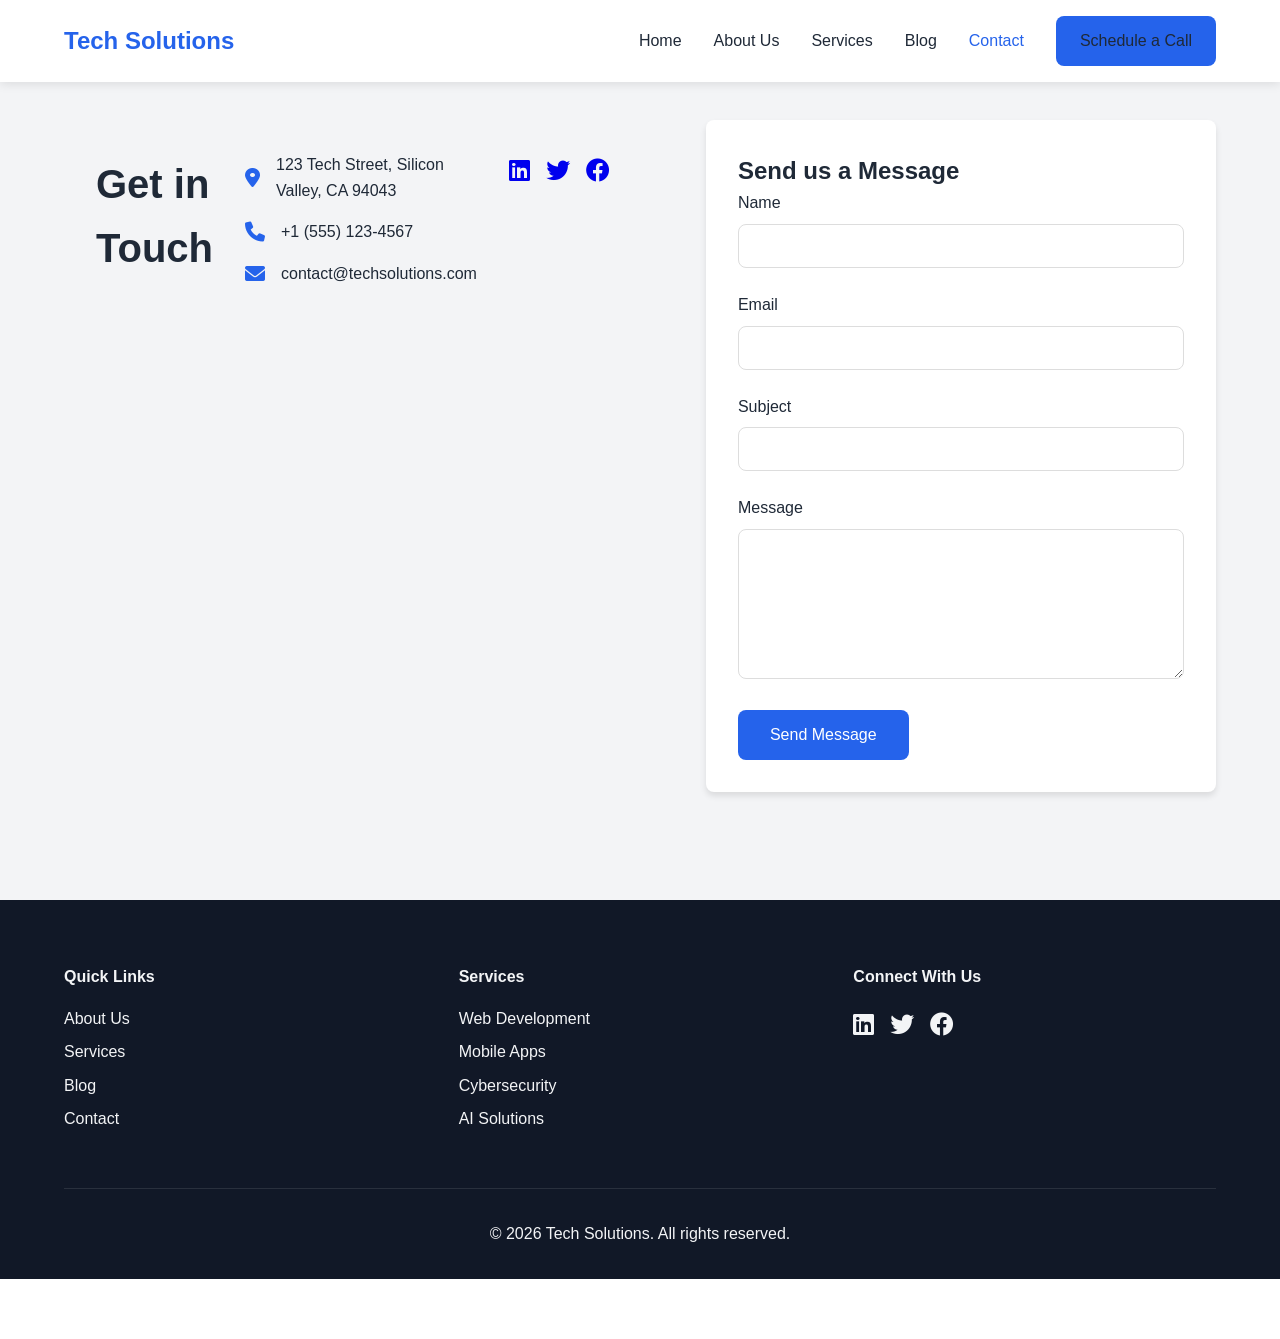
==== contact.html @ 52a12659 "Web Page V1" ====
<!DOCTYPE html>
<html lang="en">
<head>
    <meta charset="UTF-8">
    <meta name="viewport" content="width=device-width, initial-scale=1.0">
    <title>Contact Us - Tech Solutions</title>
    <link rel="stylesheet" href="styles.css">
    <link rel="stylesheet" href="https://cdnjs.cloudflare.com/ajax/libs/font-awesome/6.0.0/css/all.min.css">
    <style>
        .contact-page {
            padding: 120px 5% 5rem;
            min-height: 100vh;
            background-color: var(--light-text);
        }

        .contact-container {
            max-width: 1200px;
            margin: 0 auto;
            display: grid;
            grid-template-columns: 1fr 1fr;
            gap: 4rem;
        }

        .contact-info {
            padding: 2rem;
        }

        .contact-info h2 {
            margin-bottom: 2rem;
            font-size: 2.5rem;
        }

        .contact-details {
            margin-bottom: 3rem;
        }

        .contact-details p {
            margin-bottom: 1rem;
            display: flex;
            align-items: center;
            gap: 1rem;
        }

        .contact-details i {
            color: var(--primary-color);
            font-size: 1.25rem;
        }

        .contact-form {
            background: white;
            padding: 2rem;
            border-radius: var(--border-radius);
            box-shadow: 0 4px 6px rgba(0, 0, 0, 0.1);
        }

        .form-group {
            margin-bottom: 1.5rem;
        }

        .form-group label {
            display: block;
            margin-bottom: 0.5rem;
            font-weight: 500;
        }

        .form-group input,
        .form-group textarea {
            width: 100%;
            padding: 0.75rem;
            border: 1px solid #ddd;
            border-radius: var(--border-radius);
            font-size: 1rem;
        }

        .form-group textarea {
            height: 150px;
            resize: vertical;
        }

        .form-group input:focus,
        .form-group textarea:focus {
            outline: none;
            border-color: var(--primary-color);
        }

        .form-group input.error,
        .form-group textarea.error {
            border-color: #ef4444;
        }

        .submit-button {
            background-color: var(--primary-color);
            color: white;
            padding: 1rem 2rem;
            border: none;
            border-radius: var(--border-radius);
            font-size: 1rem;
            cursor: pointer;
            transition: var(--transition);
        }

        .submit-button:hover {
            background-color: var(--secondary-color);
            transform: translateY(-2px);
        }

        @media (max-width: 768px) {
            .contact-container {
                grid-template-columns: 1fr;
            }
        }
    </style>
</head>
<body>
    <!-- Navigation -->
    <nav class="navbar">
        <div class="logo">
            <a href="index.html">Tech Solutions</a>
        </div>
        <div class="nav-links">
            <a href="index.html">Home</a>
            <a href="about.html">About Us</a>
            <a href="index.html#services">Services</a>
            <a href="index.html#blog">Blog</a>
            <a href="contact.html" class="active">Contact</a>
            <a href="schedule.html" class="cta-button">Schedule a Call</a>
        </div>
        <div class="hamburger">
            <span></span>
            <span></span>
            <span></span>
        </div>
    </nav>

    <!-- Contact Page Content -->
    <main class="contact-page">
        <div class="contact-container">
            <div class="contact-info">
                <h2>Get in Touch</h2>
                <div class="contact-details">
                    <p>
                        <i class="fas fa-map-marker-alt"></i>
                        123 Tech Street, Silicon Valley, CA 94043
                    </p>
                    <p>
                        <i class="fas fa-phone"></i>
                        +1 (555) 123-4567
                    </p>
                    <p>
                        <i class="fas fa-envelope"></i>
                        contact@techsolutions.com
                    </p>
                </div>
                <div class="social-links">
                    <a href="#" class="social-link"><i class="fab fa-linkedin"></i></a>
                    <a href="#" class="social-link"><i class="fab fa-twitter"></i></a>
                    <a href="#" class="social-link"><i class="fab fa-facebook"></i></a>
                </div>
            </div>
            <div class="contact-form">
                <h2>Send us a Message</h2>
                <form id="contactForm">
                    <div class="form-group">
                        <label for="name">Name</label>
                        <input type="text" id="name" name="name" required>
                    </div>
                    <div class="form-group">
                        <label for="email">Email</label>
                        <input type="email" id="email" name="email" required>
                    </div>
                    <div class="form-group">
                        <label for="subject">Subject</label>
                        <input type="text" id="subject" name="subject" required>
                    </div>
                    <div class="form-group">
                        <label for="message">Message</label>
                        <textarea id="message" name="message" required></textarea>
                    </div>
                    <button type="submit" class="submit-button">Send Message</button>
                </form>
            </div>
        </div>
    </main>

    <!-- Footer -->
    <footer>
        <div class="footer-content">
            <div class="footer-section">
                <h4>Quick Links</h4>
                <a href="about.html">About Us</a>
                <a href="index.html#services">Services</a>
                <a href="index.html#blog">Blog</a>
                <a href="contact.html">Contact</a>
            </div>
            <div class="footer-section">
                <h4>Services</h4>
                <a href="#">Web Development</a>
                <a href="#">Mobile Apps</a>
                <a href="#">Cybersecurity</a>
                <a href="#">AI Solutions</a>
            </div>
            <div class="footer-section">
                <h4>Connect With Us</h4>
                <div class="social-links">
                    <a href="#"><i class="fab fa-linkedin"></i></a>
                    <a href="#"><i class="fab fa-twitter"></i></a>
                    <a href="#"><i class="fab fa-facebook"></i></a>
                </div>
            </div>
        </div>
        <div class="footer-bottom">
            <p>&copy; 2024 Tech Solutions. All rights reserved.</p>
        </div>
    </footer>

    <script src="script.js"></script>
</body>
</html>
---- styles.css ----
/* Reset and Base Styles */
* {
    margin: 0;
    padding: 0;
    box-sizing: border-box;
}

:root {
    --primary-color: #2563eb;
    --secondary-color: #1e40af;
    --text-color: #1f2937;
    --light-text: #f3f4f6;
    --background: #ffffff;
    --dark-background: #111827;
    --accent-color: #3b82f6;
    --border-radius: 8px;
    --transition: all 0.3s ease;
}

body {
    font-family: 'Inter', -apple-system, BlinkMacSystemFont, 'Segoe UI', Roboto, Oxygen, Ubuntu, Cantarell, sans-serif;
    line-height: 1.6;
    color: var(--text-color);
    background-color: var(--background);
}

/* Navigation */
.navbar {
    position: fixed;
    top: 0;
    left: 0;
    right: 0;
    display: flex;
    justify-content: space-between;
    align-items: center;
    padding: 1rem 5%;
    background-color: var(--background);
    box-shadow: 0 2px 10px rgba(0, 0, 0, 0.1);
    z-index: 1000;
}

.logo a {
    font-size: 1.5rem;
    font-weight: 700;
    color: var(--primary-color);
    text-decoration: none;
}

.nav-links {
    display: flex;
    gap: 2rem;
    align-items: center;
}

.nav-links a {
    text-decoration: none;
    color: var(--text-color);
    font-weight: 500;
    transition: var(--transition);
}

.nav-links a:hover {
    color: var(--primary-color);
}

.nav-links a.active {
    color: var(--primary-color);
}

.cta-button {
    background-color: var(--primary-color);
    color: white;
    padding: 0.75rem 1.5rem;
    border-radius: var(--border-radius);
    text-decoration: none;
    transition: var(--transition);
}

.cta-button:hover {
    background-color: var(--secondary-color);
    transform: translateY(-2px);
}

.hamburger {
    display: none;
    flex-direction: column;
    gap: 6px;
    cursor: pointer;
}

.hamburger span {
    width: 30px;
    height: 3px;
    background-color: var(--text-color);
    transition: var(--transition);
}

/* Hero Section */
.hero {
    height: 100vh;
    display: flex;
    align-items: center;
    justify-content: center;
    text-align: center;
    background: linear-gradient(rgba(0, 0, 0, 0.7), rgba(0, 0, 0, 0.7)),
                url('https://images.unsplash.com/photo-1451187580459-43490279c0fa?ixlib=rb-1.2.1&auto=format&fit=crop&w=1950&q=80');
    background-size: cover;
    background-position: center;
    color: var(--light-text);
    padding: 0 1rem;
}

.hero-content {
    max-width: 800px;
}

.hero h1 {
    font-size: 3.5rem;
    margin-bottom: 1rem;
}

.hero p {
    font-size: 1.25rem;
    margin-bottom: 2rem;
}

/* Services Section */
.services {
    padding: 5rem 5%;
    background-color: var(--light-text);
}

.services h2 {
    text-align: center;
    margin-bottom: 3rem;
    font-size: 2.5rem;
}

.services-grid {
    display: grid;
    grid-template-columns: repeat(auto-fit, minmax(250px, 1fr));
    gap: 2rem;
    max-width: 1200px;
    margin: 0 auto;
}

.service-card {
    background: white;
    padding: 2rem;
    border-radius: var(--border-radius);
    text-align: center;
    transition: var(--transition);
    box-shadow: 0 4px 6px rgba(0, 0, 0, 0.1);
}

.service-card:hover {
    transform: translateY(-10px);
    box-shadow: 0 10px 20px rgba(0, 0, 0, 0.1);
}

.service-card i {
    font-size: 2.5rem;
    color: var(--primary-color);
    margin-bottom: 1rem;
}

/* Blog Section */
.blog {
    padding: 5rem 5%;
}

.blog h2 {
    text-align: center;
    margin-bottom: 3rem;
    font-size: 2.5rem;
}

.blog-grid {
    display: grid;
    grid-template-columns: repeat(auto-fit, minmax(300px, 1fr));
    gap: 2rem;
    max-width: 1200px;
    margin: 0 auto;
}

.blog-card {
    background: white;
    border-radius: var(--border-radius);
    overflow: hidden;
    box-shadow: 0 4px 6px rgba(0, 0, 0, 0.1);
    transition: var(--transition);
}

.blog-card:hover {
    transform: translateY(-5px);
    box-shadow: 0 10px 20px rgba(0, 0, 0, 0.1);
}

.blog-image {
    height: 200px;
    background: #ddd;
    background-size: cover;
    background-position: center;
}

.blog-content {
    padding: 1.5rem;
}

.blog-content h3 {
    margin-bottom: 1rem;
}

.read-more {
    display: inline-block;
    margin-top: 1rem;
    color: var(--primary-color);
    text-decoration: none;
    font-weight: 500;
}

/* Contact Bar */
.contact-bar {
    position: fixed;
    bottom: 0;
    left: 0;
    right: 0;
    background: var(--dark-background);
    color: var(--light-text);
    padding: 1rem 5%;
    display: flex;
    justify-content: space-between;
    align-items: center;
    z-index: 1000;
}

.contact-info {
    display: flex;
    gap: 2rem;
}

.contact-info span {
    display: flex;
    align-items: center;
    gap: 0.5rem;
}

/* Footer */
footer {
    background: var(--dark-background);
    color: var(--light-text);
    padding: 4rem 5% 2rem;
    margin-bottom: 60px;
}

.footer-content {
    display: grid;
    grid-template-columns: repeat(auto-fit, minmax(200px, 1fr));
    gap: 2rem;
    max-width: 1200px;
    margin: 0 auto;
}

.footer-section h4 {
    margin-bottom: 1rem;
}

.footer-section a {
    display: block;
    color: var(--light-text);
    text-decoration: none;
    margin-bottom: 0.5rem;
    transition: var(--transition);
}

.footer-section a:hover {
    color: var(--accent-color);
}

.social-links {
    display: flex;
    gap: 1rem;
}

.social-links a {
    font-size: 1.5rem;
}

.footer-bottom {
    text-align: center;
    margin-top: 3rem;
    padding-top: 2rem;
    border-top: 1px solid rgba(255, 255, 255, 0.1);
}

/* Responsive Design */
@media (max-width: 768px) {
    .nav-links {
        display: none;
    }

    .hamburger {
        display: flex;
    }

    .hero h1 {
        font-size: 2.5rem;
    }

    .contact-bar {
        flex-direction: column;
        gap: 1rem;
        text-align: center;
    }

    .contact-info {
        flex-direction: column;
        gap: 0.5rem;
    }
}

/* Animations */
@keyframes fadeIn {
    from {
        opacity: 0;
        transform: translateY(20px);
    }
    to {
        opacity: 1;
        transform: translateY(0);
    }
}

.service-card, .blog-card {
    animation: fadeIn 0.5s ease-out forwards;
}
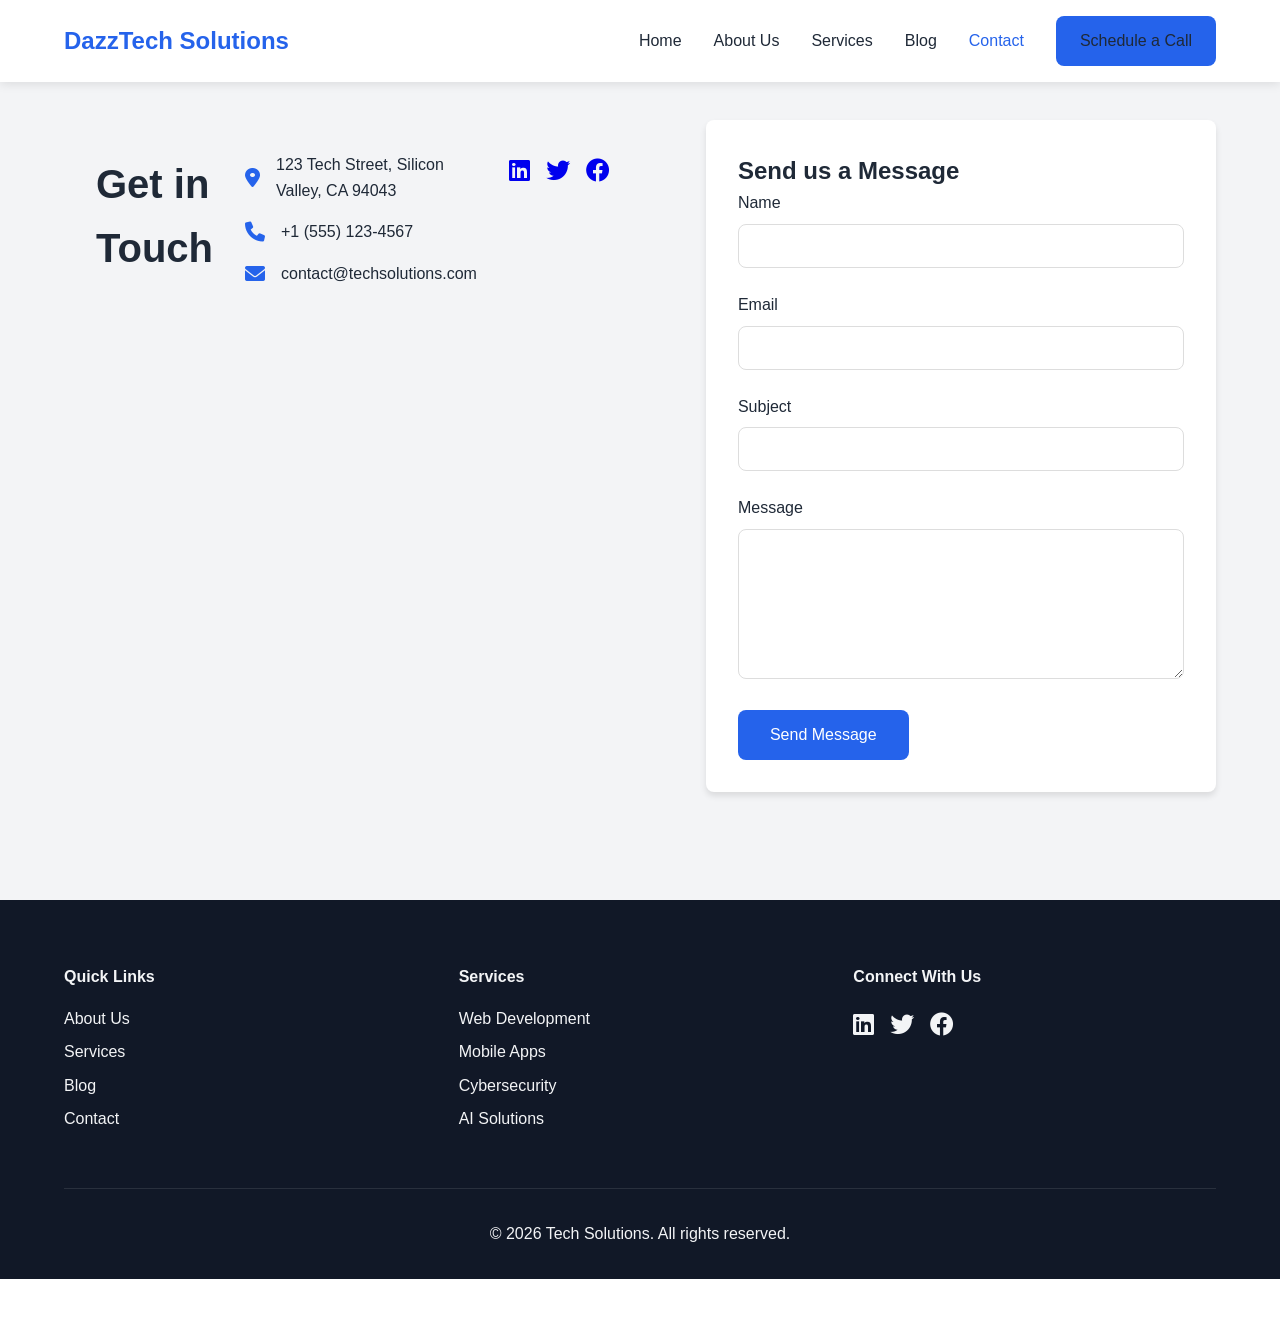
==== commit ee80cb44: "Update contact.html" ====
--- a/contact.html
+++ b/contact.html
@@ -3,7 +3,7 @@
 <head>
     <meta charset="UTF-8">
     <meta name="viewport" content="width=device-width, initial-scale=1.0">
-    <title>Contact Us - Tech Solutions</title>
+    <title>Contact Us - DazzTech Solutions</title>
     <link rel="stylesheet" href="styles.css">
     <link rel="stylesheet" href="https://cdnjs.cloudflare.com/ajax/libs/font-awesome/6.0.0/css/all.min.css">
     <style>
@@ -115,7 +115,7 @@
     <!-- Navigation -->
     <nav class="navbar">
         <div class="logo">
-            <a href="index.html">Tech Solutions</a>
+            <a href="index.html">DazzTech Solutions</a>
         </div>
         <div class="nav-links">
             <a href="index.html">Home</a>
@@ -215,4 +215,4 @@
 
     <script src="script.js"></script>
 </body>
-</html> +</html> 
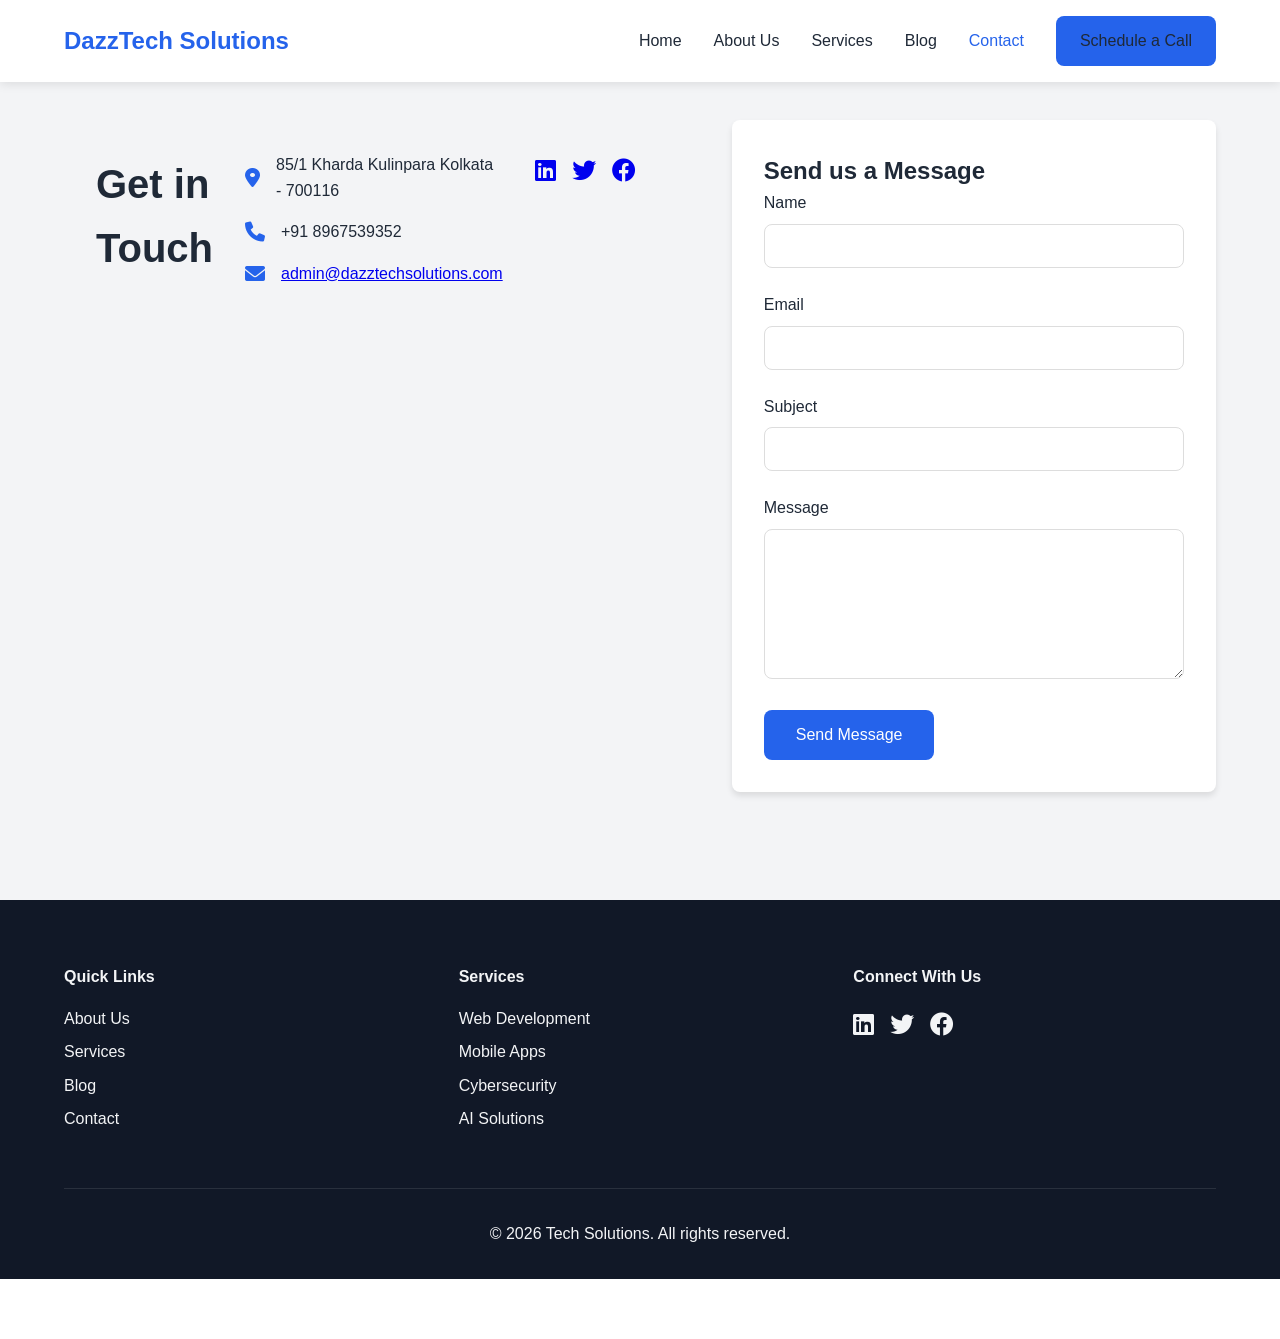
==== commit 1256c84d: "Update contact.html" ====
--- a/contact.html
+++ b/contact.html
@@ -140,15 +140,15 @@
                 <div class="contact-details">
                     <p>
                         <i class="fas fa-map-marker-alt"></i>
-                        123 Tech Street, Silicon Valley, CA 94043
+                       85/1 Kharda Kulinpara Kolkata - 700116
                     </p>
                     <p>
                         <i class="fas fa-phone"></i>
-                        +1 (555) 123-4567
+                        +91 8967539352
                     </p>
                     <p>
                         <i class="fas fa-envelope"></i>
-                        contact@techsolutions.com
+                        <a href="mailto:admin@dazztechsolutions.com">admin@dazztechsolutions.com</a>
                     </p>
                 </div>
                 <div class="social-links">
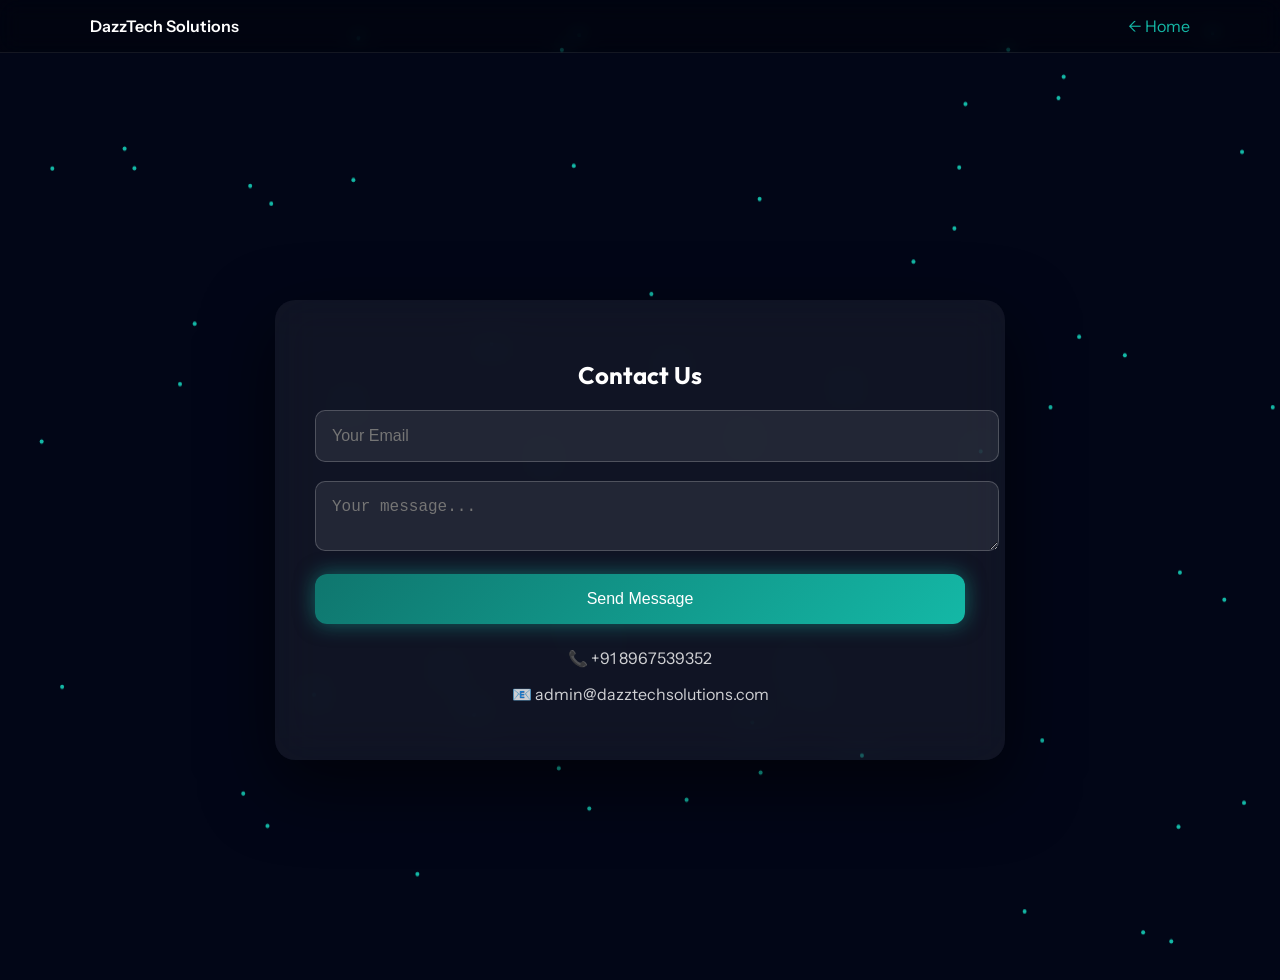
==== commit 0b1924ed: "Add files via upload" ====
--- a/contact.html
+++ b/contact.html
@@ -1,218 +1,47 @@
-<!DOCTYPE html>
-<html lang="en">
-<head>
-    <meta charset="UTF-8">
-    <meta name="viewport" content="width=device-width, initial-scale=1.0">
-    <title>Contact Us - DazzTech Solutions</title>
-    <link rel="stylesheet" href="styles.css">
-    <link rel="stylesheet" href="https://cdnjs.cloudflare.com/ajax/libs/font-awesome/6.0.0/css/all.min.css">
-    <style>
-        .contact-page {
-            padding: 120px 5% 5rem;
-            min-height: 100vh;
-            background-color: var(--light-text);
-        }
-
-        .contact-container {
-            max-width: 1200px;
-            margin: 0 auto;
-            display: grid;
-            grid-template-columns: 1fr 1fr;
-            gap: 4rem;
-        }
-
-        .contact-info {
-            padding: 2rem;
-        }
-
-        .contact-info h2 {
-            margin-bottom: 2rem;
-            font-size: 2.5rem;
-        }
-
-        .contact-details {
-            margin-bottom: 3rem;
-        }
-
-        .contact-details p {
-            margin-bottom: 1rem;
-            display: flex;
-            align-items: center;
-            gap: 1rem;
-        }
-
-        .contact-details i {
-            color: var(--primary-color);
-            font-size: 1.25rem;
-        }
-
-        .contact-form {
-            background: white;
-            padding: 2rem;
-            border-radius: var(--border-radius);
-            box-shadow: 0 4px 6px rgba(0, 0, 0, 0.1);
-        }
-
-        .form-group {
-            margin-bottom: 1.5rem;
-        }
-
-        .form-group label {
-            display: block;
-            margin-bottom: 0.5rem;
-            font-weight: 500;
-        }
-
-        .form-group input,
-        .form-group textarea {
-            width: 100%;
-            padding: 0.75rem;
-            border: 1px solid #ddd;
-            border-radius: var(--border-radius);
-            font-size: 1rem;
-        }
-
-        .form-group textarea {
-            height: 150px;
-            resize: vertical;
-        }
-
-        .form-group input:focus,
-        .form-group textarea:focus {
-            outline: none;
-            border-color: var(--primary-color);
-        }
-
-        .form-group input.error,
-        .form-group textarea.error {
-            border-color: #ef4444;
-        }
-
-        .submit-button {
-            background-color: var(--primary-color);
-            color: white;
-            padding: 1rem 2rem;
-            border: none;
-            border-radius: var(--border-radius);
-            font-size: 1rem;
-            cursor: pointer;
-            transition: var(--transition);
-        }
-
-        .submit-button:hover {
-            background-color: var(--secondary-color);
-            transform: translateY(-2px);
-        }
-
-        @media (max-width: 768px) {
-            .contact-container {
-                grid-template-columns: 1fr;
-            }
-        }
-    </style>
-</head>
-<body>
-    <!-- Navigation -->
-    <nav class="navbar">
-        <div class="logo">
-            <a href="index.html">DazzTech Solutions</a>
-        </div>
-        <div class="nav-links">
-            <a href="index.html">Home</a>
-            <a href="about.html">About Us</a>
-            <a href="index.html#services">Services</a>
-            <a href="index.html#blog">Blog</a>
-            <a href="contact.html" class="active">Contact</a>
-            <a href="schedule.html" class="cta-button">Schedule a Call</a>
-        </div>
-        <div class="hamburger">
-            <span></span>
-            <span></span>
-            <span></span>
-        </div>
-    </nav>
-
-    <!-- Contact Page Content -->
-    <main class="contact-page">
-        <div class="contact-container">
-            <div class="contact-info">
-                <h2>Get in Touch</h2>
-                <div class="contact-details">
-                    <p>
-                        <i class="fas fa-map-marker-alt"></i>
-                       85/1 Kharda Kulinpara Kolkata - 700116
-                    </p>
-                    <p>
-                        <i class="fas fa-phone"></i>
-                        +91 8967539352
-                    </p>
-                    <p>
-                        <i class="fas fa-envelope"></i>
-                        <a href="mailto:admin@dazztechsolutions.com">admin@dazztechsolutions.com</a>
-                    </p>
-                </div>
-                <div class="social-links">
-                    <a href="#" class="social-link"><i class="fab fa-linkedin"></i></a>
-                    <a href="#" class="social-link"><i class="fab fa-twitter"></i></a>
-                    <a href="#" class="social-link"><i class="fab fa-facebook"></i></a>
-                </div>
-            </div>
-            <div class="contact-form">
-                <h2>Send us a Message</h2>
-                <form id="contactForm">
-                    <div class="form-group">
-                        <label for="name">Name</label>
-                        <input type="text" id="name" name="name" required>
-                    </div>
-                    <div class="form-group">
-                        <label for="email">Email</label>
-                        <input type="email" id="email" name="email" required>
-                    </div>
-                    <div class="form-group">
-                        <label for="subject">Subject</label>
-                        <input type="text" id="subject" name="subject" required>
-                    </div>
-                    <div class="form-group">
-                        <label for="message">Message</label>
-                        <textarea id="message" name="message" required></textarea>
-                    </div>
-                    <button type="submit" class="submit-button">Send Message</button>
-                </form>
-            </div>
-        </div>
-    </main>
-
-    <!-- Footer -->
-    <footer>
-        <div class="footer-content">
-            <div class="footer-section">
-                <h4>Quick Links</h4>
-                <a href="about.html">About Us</a>
-                <a href="index.html#services">Services</a>
-                <a href="index.html#blog">Blog</a>
-                <a href="contact.html">Contact</a>
-            </div>
-            <div class="footer-section">
-                <h4>Services</h4>
-                <a href="#">Web Development</a>
-                <a href="#">Mobile Apps</a>
-                <a href="#">Cybersecurity</a>
-                <a href="#">AI Solutions</a>
-            </div>
-            <div class="footer-section">
-                <h4>Connect With Us</h4>
-                <div class="social-links">
-                    <a href="#"><i class="fab fa-linkedin"></i></a>
-                    <a href="#"><i class="fab fa-twitter"></i></a>
-                    <a href="#"><i class="fab fa-facebook"></i></a>
-                </div>
-            </div>
-        </div>
-        <div class="footer-bottom">
-            <p>&copy; 2024 Tech Solutions. All rights reserved.</p>
-        </div>
-    </footer>
-
-    <script src="script.js"></script>
-</body>
-</html> 
+<!DOCTYPE html>
+<html lang="en">
+<head>
+<meta charset="UTF-8">
+<meta name="viewport" content="width=device-width, initial-scale=1.0">
+<title>Contact | DazzTech Solutions</title>
+<link href="https://fonts.googleapis.com/css2?family=Outfit:wght@400;600;700&family=Instrument+Sans:wght@400;500&display=swap" rel="stylesheet">
+<link rel="stylesheet" href="styles.css">
+</head>
+<body>
+
+<nav class="navbar">
+  <div class="container nav-inner">
+    <div class="logo">DazzTech Solutions</div>
+    <a href="index.html" class="nav-back">← Home</a>
+  </div>
+</nav>
+
+<section class="form-section hero">
+<canvas id="heroCanvas"></canvas>
+  <div class="form-card container hero-content">
+    <h1>Contact Us</h1>
+
+    <form action="https://formspree.io/f/xaqpgzoj" method="POST" class="contact-form">
+      <input type="hidden" name="form-type" value="Contact Form">
+
+      <div class="input-group">
+        <input type="email" name="email" placeholder="Your Email" required>
+      </div>
+
+      <div class="input-group">
+        <textarea name="message" placeholder="Your message..." required></textarea>
+      </div>
+
+      <button class="cta-button glow">Send Message</button>
+    </form>
+
+    <div class="contact-info">
+      <p>📞 +91 8967539352</p>
+      <p>📧 admin@dazztechsolutions.com</p>
+    </div>
+  </div>
+</section>
+
+</body>
+<script src="script.js"></script>
+</html>
--- a/styles.css
+++ b/styles.css
@@ -1,336 +1,342 @@
-/* Reset and Base Styles */
-* {
-    margin: 0;
-    padding: 0;
-    box-sizing: border-box;
-}
-
-:root {
-    --primary-color: #2563eb;
-    --secondary-color: #1e40af;
-    --text-color: #1f2937;
-    --light-text: #f3f4f6;
-    --background: #ffffff;
-    --dark-background: #111827;
-    --accent-color: #3b82f6;
-    --border-radius: 8px;
-    --transition: all 0.3s ease;
-}
-
-body {
-    font-family: 'Inter', -apple-system, BlinkMacSystemFont, 'Segoe UI', Roboto, Oxygen, Ubuntu, Cantarell, sans-serif;
-    line-height: 1.6;
-    color: var(--text-color);
-    background-color: var(--background);
-}
-
-/* Navigation */
-.navbar {
-    position: fixed;
-    top: 0;
-    left: 0;
-    right: 0;
-    display: flex;
-    justify-content: space-between;
-    align-items: center;
-    padding: 1rem 5%;
-    background-color: var(--background);
-    box-shadow: 0 2px 10px rgba(0, 0, 0, 0.1);
-    z-index: 1000;
-}
-
-.logo a {
-    font-size: 1.5rem;
-    font-weight: 700;
-    color: var(--primary-color);
-    text-decoration: none;
-}
-
-.nav-links {
-    display: flex;
-    gap: 2rem;
-    align-items: center;
-}
-
-.nav-links a {
-    text-decoration: none;
-    color: var(--text-color);
-    font-weight: 500;
-    transition: var(--transition);
-}
-
-.nav-links a:hover {
-    color: var(--primary-color);
-}
-
-.nav-links a.active {
-    color: var(--primary-color);
-}
-
-.cta-button {
-    background-color: var(--primary-color);
-    color: white;
-    padding: 0.75rem 1.5rem;
-    border-radius: var(--border-radius);
-    text-decoration: none;
-    transition: var(--transition);
-}
-
-.cta-button:hover {
-    background-color: var(--secondary-color);
-    transform: translateY(-2px);
-}
-
-.hamburger {
-    display: none;
-    flex-direction: column;
-    gap: 6px;
-    cursor: pointer;
-}
-
-.hamburger span {
-    width: 30px;
-    height: 3px;
-    background-color: var(--text-color);
-    transition: var(--transition);
-}
-
-/* Hero Section */
-.hero {
-    height: 100vh;
-    display: flex;
-    align-items: center;
-    justify-content: center;
-    text-align: center;
-    background: linear-gradient(rgba(0, 0, 0, 0.7), rgba(0, 0, 0, 0.7)),
-                url('https://images.unsplash.com/photo-1451187580459-43490279c0fa?ixlib=rb-1.2.1&auto=format&fit=crop&w=1950&q=80');
-    background-size: cover;
-    background-position: center;
-    color: var(--light-text);
-    padding: 0 1rem;
-}
-
-.hero-content {
-    max-width: 800px;
-}
-
-.hero h1 {
-    font-size: 3.5rem;
-    margin-bottom: 1rem;
-}
-
-.hero p {
-    font-size: 1.25rem;
-    margin-bottom: 2rem;
-}
-
-/* Services Section */
-.services {
-    padding: 5rem 5%;
-    background-color: var(--light-text);
-}
-
-.services h2 {
-    text-align: center;
-    margin-bottom: 3rem;
-    font-size: 2.5rem;
-}
-
-.services-grid {
-    display: grid;
-    grid-template-columns: repeat(auto-fit, minmax(250px, 1fr));
-    gap: 2rem;
-    max-width: 1200px;
-    margin: 0 auto;
-}
-
-.service-card {
-    background: white;
-    padding: 2rem;
-    border-radius: var(--border-radius);
-    text-align: center;
-    transition: var(--transition);
-    box-shadow: 0 4px 6px rgba(0, 0, 0, 0.1);
-}
-
-.service-card:hover {
-    transform: translateY(-10px);
-    box-shadow: 0 10px 20px rgba(0, 0, 0, 0.1);
-}
-
-.service-card i {
-    font-size: 2.5rem;
-    color: var(--primary-color);
-    margin-bottom: 1rem;
-}
-
-/* Blog Section */
-.blog {
-    padding: 5rem 5%;
-}
-
-.blog h2 {
-    text-align: center;
-    margin-bottom: 3rem;
-    font-size: 2.5rem;
-}
-
-.blog-grid {
-    display: grid;
-    grid-template-columns: repeat(auto-fit, minmax(300px, 1fr));
-    gap: 2rem;
-    max-width: 1200px;
-    margin: 0 auto;
-}
-
-.blog-card {
-    background: white;
-    border-radius: var(--border-radius);
-    overflow: hidden;
-    box-shadow: 0 4px 6px rgba(0, 0, 0, 0.1);
-    transition: var(--transition);
-}
-
-.blog-card:hover {
-    transform: translateY(-5px);
-    box-shadow: 0 10px 20px rgba(0, 0, 0, 0.1);
-}
-
-.blog-image {
-    height: 200px;
-    background: #ddd;
-    background-size: cover;
-    background-position: center;
-}
-
-.blog-content {
-    padding: 1.5rem;
-}
-
-.blog-content h3 {
-    margin-bottom: 1rem;
-}
-
-.read-more {
-    display: inline-block;
-    margin-top: 1rem;
-    color: var(--primary-color);
-    text-decoration: none;
-    font-weight: 500;
-}
-
-/* Contact Bar */
-.contact-bar {
-    position: fixed;
-    bottom: 0;
-    left: 0;
-    right: 0;
-    background: var(--dark-background);
-    color: var(--light-text);
-    padding: 1rem 5%;
-    display: flex;
-    justify-content: space-between;
-    align-items: center;
-    z-index: 1000;
-}
-
-.contact-info {
-    display: flex;
-    gap: 2rem;
-}
-
-.contact-info span {
-    display: flex;
-    align-items: center;
-    gap: 0.5rem;
-}
-
-/* Footer */
-footer {
-    background: var(--dark-background);
-    color: var(--light-text);
-    padding: 4rem 5% 2rem;
-    margin-bottom: 60px;
-}
-
-.footer-content {
-    display: grid;
-    grid-template-columns: repeat(auto-fit, minmax(200px, 1fr));
-    gap: 2rem;
-    max-width: 1200px;
-    margin: 0 auto;
-}
-
-.footer-section h4 {
-    margin-bottom: 1rem;
-}
-
-.footer-section a {
-    display: block;
-    color: var(--light-text);
-    text-decoration: none;
-    margin-bottom: 0.5rem;
-    transition: var(--transition);
-}
-
-.footer-section a:hover {
-    color: var(--accent-color);
-}
-
-.social-links {
-    display: flex;
-    gap: 1rem;
-}
-
-.social-links a {
-    font-size: 1.5rem;
-}
-
-.footer-bottom {
-    text-align: center;
-    margin-top: 3rem;
-    padding-top: 2rem;
-    border-top: 1px solid rgba(255, 255, 255, 0.1);
-}
-
-/* Responsive Design */
-@media (max-width: 768px) {
-    .nav-links {
-        display: none;
-    }
-
-    .hamburger {
-        display: flex;
-    }
-
-    .hero h1 {
-        font-size: 2.5rem;
-    }
-
-    .contact-bar {
-        flex-direction: column;
-        gap: 1rem;
-        text-align: center;
-    }
-
-    .contact-info {
-        flex-direction: column;
-        gap: 0.5rem;
-    }
-}
-
-/* Animations */
-@keyframes fadeIn {
-    from {
-        opacity: 0;
-        transform: translateY(20px);
-    }
-    to {
-        opacity: 1;
-        transform: translateY(0);
-    }
-}
-
-.service-card, .blog-card {
-    animation: fadeIn 0.5s ease-out forwards;
-} +:root {
+  --primary:#0f766e;
+  --accent:#14b8a6;
+  --text:#0f172a;
+}
+
+body{font-family:'Instrument Sans',sans-serif;margin:0;color:var(--text)}
+h1,h2,h3{font-family:'Outfit',sans-serif}
+
+.container{max-width:1100px;margin:auto;padding:0 1rem}
+.container.wide{max-width:900px}
+
+.navbar{
+  position:fixed;
+  width:100%;
+  background:rgba(255,255,255,0.6);
+  backdrop-filter:blur(14px);
+  padding:1rem 0;
+  z-index:1000;
+  border-bottom:1px solid rgba(0,0,0,0.05);
+}
+
+.nav-inner{display:flex;justify-content:space-between;align-items:center}
+
+.nav-links a{
+  margin-left:1.5rem;
+  text-decoration:none;
+  color:var(--text);
+  transition:0.3s;
+}
+
+.nav-links a:hover{color:var(--primary)}
+
+.hero{
+  position:relative;
+  height:100vh;
+  display:flex;
+  align-items:center;
+  justify-content:center;
+  text-align:center;
+  color:#fff;
+  overflow:hidden;
+  background:#020617;
+}
+
+#heroCanvas{
+  position:absolute;
+  width:100%;
+  height:100%;
+  top:0;
+  left:0;
+}
+
+.hero-content{
+  position:relative;
+  z-index:2;
+  max-width:700px;
+}
+
+.hero-buttons{display:flex;gap:1rem;justify-content:center;margin-top:1.5rem}
+
+.section{padding:6rem 0}
+.section.alt{background:#f1f5f9}
+
+.grid{display:grid;grid-template-columns:repeat(auto-fit,minmax(200px,1fr));gap:2rem}
+
+.card{padding:1.5rem;border:1px solid #eee;border-radius:12px}
+
+.cta-button{
+  background:linear-gradient(135deg,var(--primary),var(--accent));
+  color:#fff;
+  padding:0.9rem 1.4rem;
+  border-radius:10px;
+}
+
+.secondary-button{
+  border:1px solid #fff;
+  color:#fff;
+  padding:0.9rem 1.4rem;
+  border-radius:10px;
+}
+
+footer{text-align:center;padding:2rem;background:#020617;color:#fff}
+
+
+/* NAVBAR FIX (HIGH VISIBILITY) */
+.navbar{
+  position:fixed;
+  width:100%;
+  background:rgba(2,6,23,0.85);
+  backdrop-filter:blur(12px);
+  padding:1rem 0;
+  z-index:1000;
+  border-bottom:1px solid rgba(255,255,255,0.08);
+}
+
+.nav-inner{
+  display:flex;
+  justify-content:space-between;
+  align-items:center;
+  max-width:1100px;
+  margin:auto;
+}
+
+.logo{
+  color:#fff;
+  font-weight:600;
+}
+
+.nav-links a{
+  margin-left:1.5rem;
+  text-decoration:none;
+  color:#cbd5f5;
+  transition:0.3s;
+}
+
+.nav-links a:hover{
+  color:#14b8a6;
+}
+
+.nav-back{
+  color:#14b8a6;
+  text-decoration:none;
+}
+
+/* FORM SECTION */
+.form-section{
+  height:100vh;
+  display:flex;
+  align-items:center;
+  justify-content:center;
+  position:relative;
+}
+
+/* PARTICLE CANVAS */
+.form-section canvas{
+  position:absolute;
+  top:0;
+  left:0;
+  width:100%;
+  height:100%;
+  z-index:0;
+}
+
+/* CARD */
+
+/* CARD */
+.form-card{
+  position:relative;
+  z-index:2;
+  width:100%;
+  max-width:650px;
+  background:rgba(255,255,255,0.06);
+  backdrop-filter:blur(20px);
+  border-radius:20px;
+  padding:2.5rem;
+  box-shadow:0 25px 70px rgba(0,0,0,0.6);
+}
+
+h1{font-family:'Outfit';}
+
+/* INPUTS WITH BORDER */
+.contact-form{
+  display:flex;
+  flex-direction:column;
+  gap:1.2rem;
+}
+
+.input-group input,
+.input-group textarea,
+.row input{
+  width:100%;
+  padding:1rem;
+  border-radius:10px;
+  border:1px solid rgba(255,255,255,0.2);
+  background:rgba(255,255,255,0.08);
+  color:#fff;
+  font-size:1rem;
+  transition:0.3s;
+}
+/* FORM SECTION FULLSCREEN */
+.form-section{
+  height:100vh;
+  display:flex;
+  align-items:center;
+  justify-content:center;
+  padding-top:80px;
+}
+
+/* CARD DESIGN */
+.form-card{
+  width:100%;
+  max-width:600px;
+  background:rgba(255,255,255,0.05);
+  backdrop-filter:blur(20px);
+  border-radius:20px;
+  padding:2.5rem;
+  box-shadow:0 20px 60px rgba(0,0,0,0.4);
+  animation:fadeUp 0.8s ease;
+}
+
+/* INPUTS */
+.contact-form{
+  display:flex;
+  flex-direction:column;
+  gap:1.2rem;
+}
+
+.input-group input,
+.input-group textarea,
+.row input{
+  width:100%;
+  padding:1rem;
+  border-radius:10px;
+  border:none;
+  outline:none;
+  background:rgba(255,255,255,0.1);
+  color:#fff;
+  font-size:1rem;
+  transition:0.3s;
+}
+
+.row{
+  display:flex;
+  gap:1rem;
+}
+
+/* INPUT FOCUS GLOW */
+.input-group input:focus,
+.input-group textarea:focus,
+.row input:focus{
+  box-shadow:0 0 15px var(--accent);
+  transform:scale(1.02);
+}
+
+/* BUTTON */
+.cta-button{
+  padding:1rem;
+  border-radius:12px;
+  border:none;
+  background:linear-gradient(135deg,var(--primary),var(--accent));
+  color:#fff;
+  font-size:1rem;
+  cursor:pointer;
+  transition:0.3s;
+}
+
+.cta-button:hover{
+  transform:translateY(-2px);
+}
+
+/* GLOW EFFECT */
+.glow{
+  box-shadow:0 0 20px rgba(20,184,166,0.5);
+}
+
+/* CONTACT INFO */
+.contact-info{
+  margin-top:1.5rem;
+  opacity:0.8;
+}
+
+/* NAV */
+.navbar{
+  position:fixed;
+  width:100%;
+  background:rgba(0,0,0,0.3);
+  backdrop-filter:blur(10px);
+  padding:1rem 0;
+}
+
+.nav-inner{
+  display:flex;
+  justify-content:space-between;
+  max-width:1100px;
+  margin:auto;
+}
+
+.nav-back{
+  color:#14b8a6;
+  text-decoration:none;
+}
+
+.form-card{
+  position:relative;
+  z-index:2;
+  width:100%;
+  max-width:650px;
+  background:rgba(255,255,255,0.06);
+  backdrop-filter:blur(20px);
+  border-radius:20px;
+  padding:2.5rem;
+  box-shadow:0 25px 70px rgba(0,0,0,0.6);
+}
+
+h1{font-family:'Outfit';}
+
+/* INPUTS WITH BORDER */
+.contact-form{
+  display:flex;
+  flex-direction:column;
+  gap:1.2rem;
+}
+
+.input-group input,
+.input-group textarea,
+.row input{
+  width:100%;
+  padding:1rem;
+  border-radius:10px;
+  border:1px solid rgba(255,255,255,0.2);
+  background:rgba(255,255,255,0.08);
+  color:#fff;
+  font-size:1rem;
+  transition:0.3s;
+}
+
+.row{
+  display:flex;
+  gap:1rem;
+}
+
+/* FOCUS GLOW */
+.input-group input:focus,
+.input-group textarea:focus,
+.row input:focus{
+  border:1px solid var(--accent);
+  box-shadow:0 0 12px var(--accent);
+}
+
+/* BUTTON */
+.cta-button{
+  padding:1rem;
+  border-radius:12px;
+}
+
+/* ANIMATION */
+@keyframes fadeUp{
+  from{opacity:0;transform:translateY(30px)}
+  to{opacity:1;transform:translateY(0)}
+}
+
